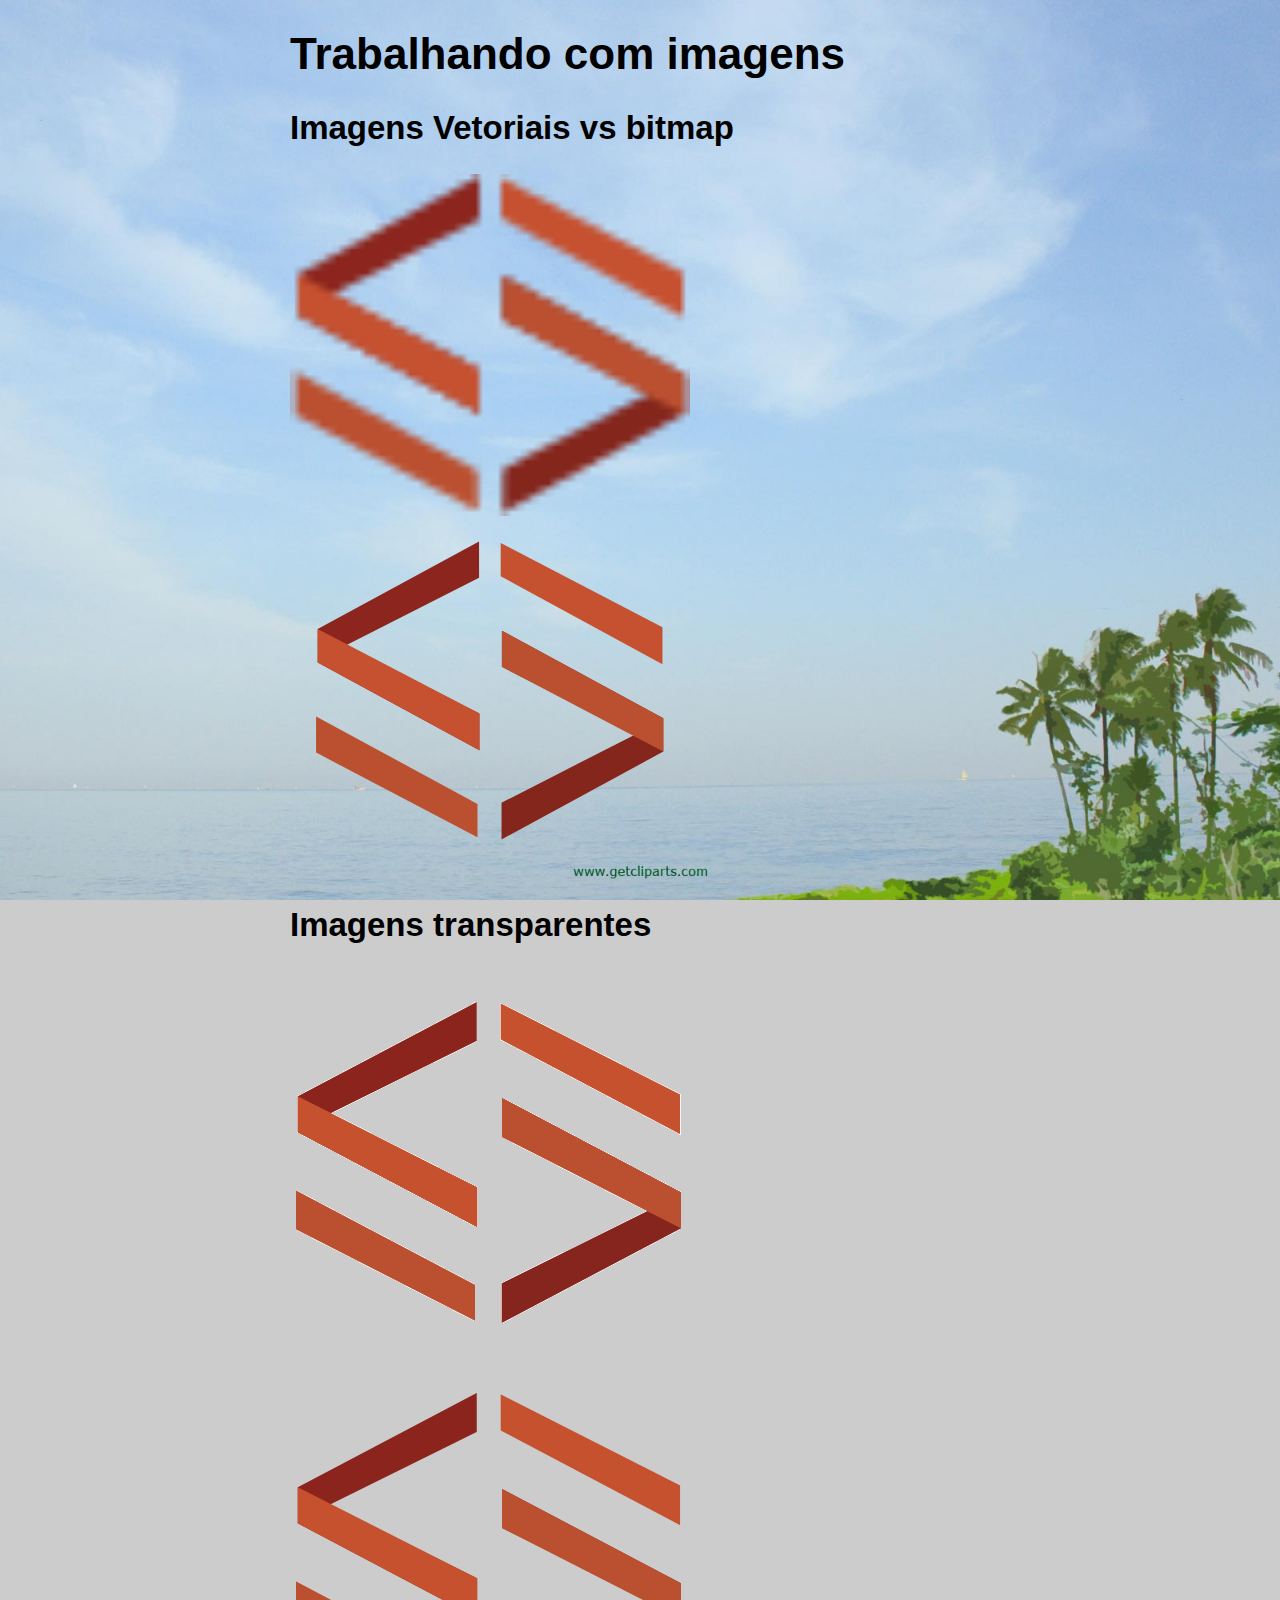
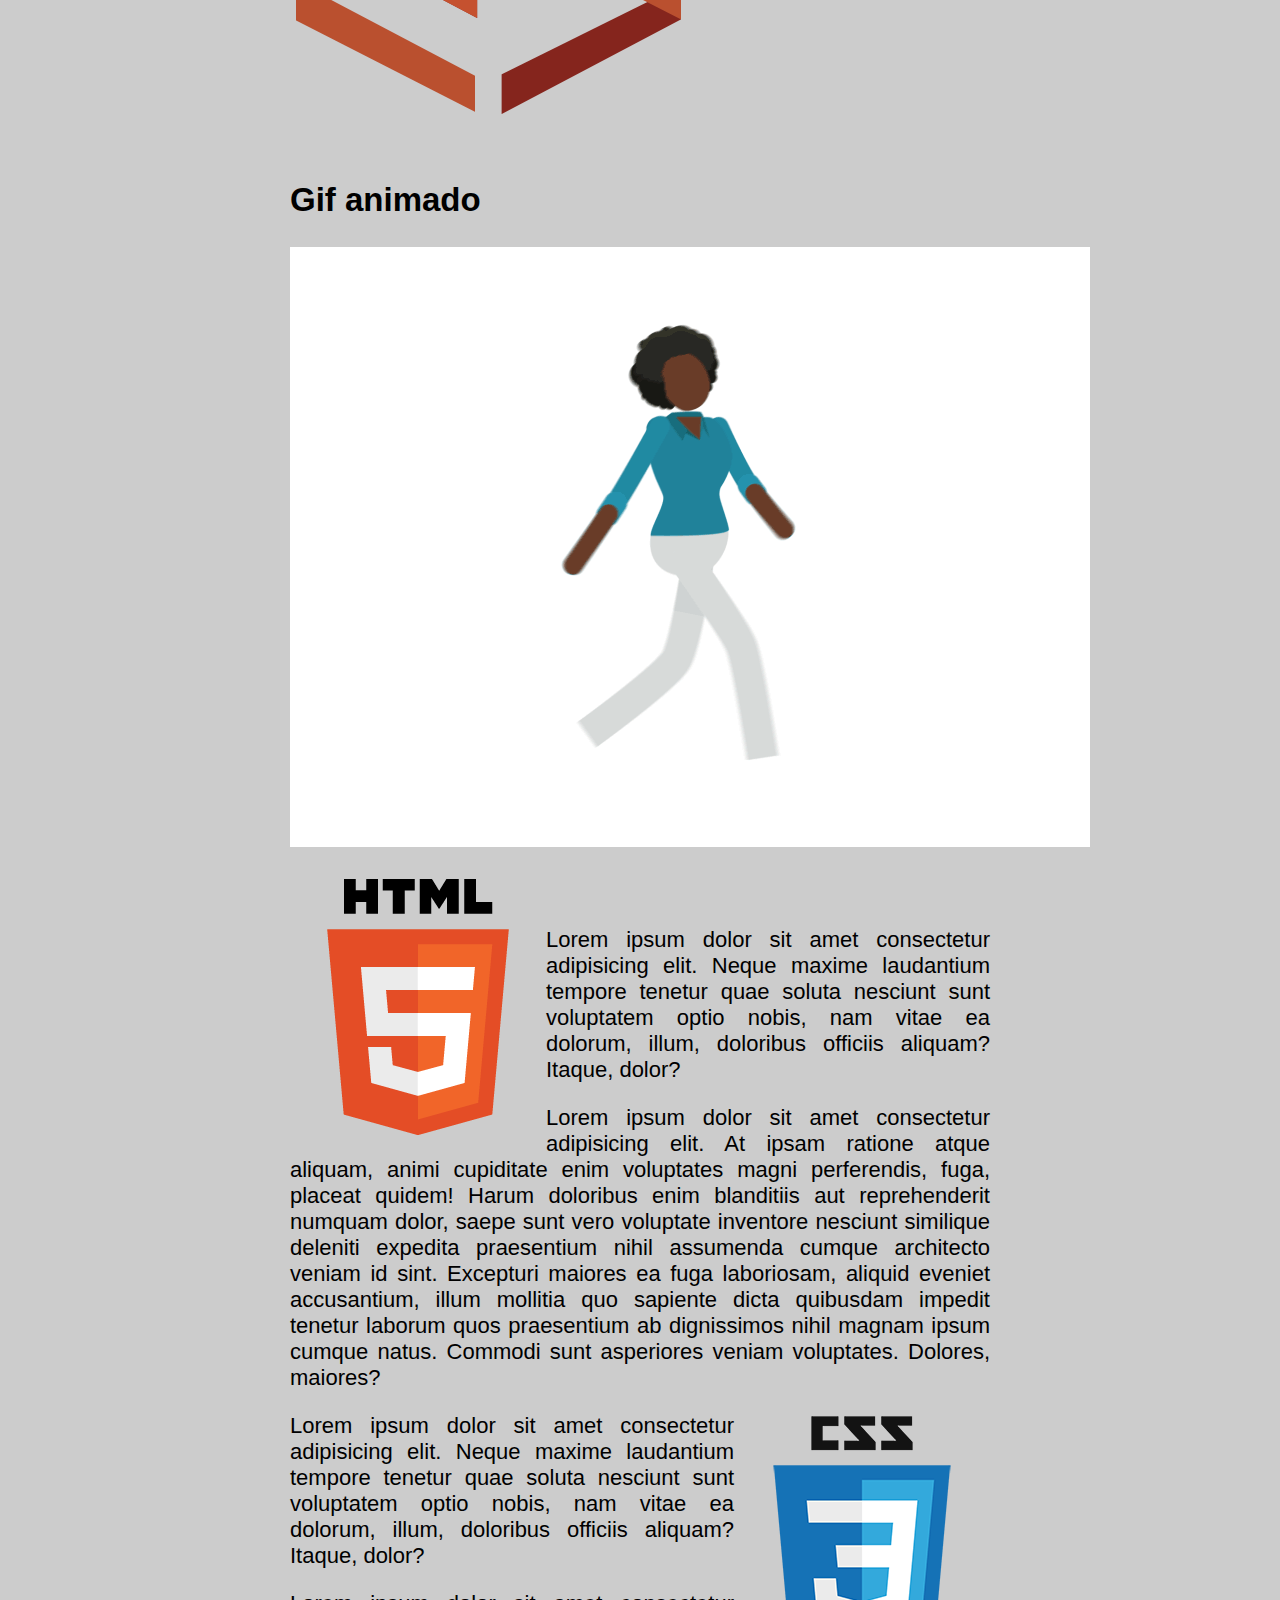
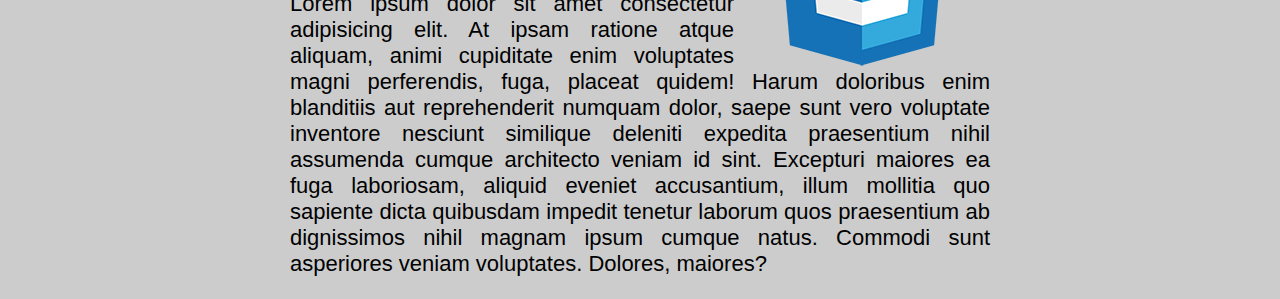
==== introducao-imagem/introducao.html @ 2e4a9f30 "Trabalhando com imagens em css e HTML" ====
<!DOCTYPE html>
<html lang="pt-br">
<head>
    <meta charset="UTF-8">
    <title>Trabalhando com imagens</title>
    <meta author="Gilvane Amaro">
    <meta description="Aplicando imagens na paginas através do html e css">
    <style>
        .img-logo{
            width: 400px;
        }
        body{
            background-image: url("./imagens/bg.jpg");
            background-color: #ccc;
            font-family: sans-serif;
            font-size: 22px;
            width: 700px;
            margin: auto;

            background-repeat: no-repeat;
            background-attachment: fixed; /* Bloqueia que a imagem seja scrollada*/
            background-position: right bottom;/* Posiona a imagem no canto direito e inferiror como parte principal*/
            background-size: cover; /*mostra o tamanho total da imagem */

        }
        .img-html{
            float: left;
        }
        .img-css{
            float: right;
        }
        p{
            text-align: justify;
            line-height: 1,5;
        }
    </style>
</head>
<body>
    
    <h1>Trabalhando com imagens</h1>
    <h2>Imagens Vetoriais vs bitmap</h2>
    <img src="./imagens/logo_ser-frontend-ico.png" class="img-logo" alt="logotipo serfrontend">
    <br>
    <img src="./imagens/logo_ser-frontend-ico.svg" class="img-logo" alt="">

    <h2>Imagens transparentes</h2>
    <img src="./imagens/logo_ser-frontend-ico-transparente.gif" alt="">
    <br>
    <img src="./imagens/logo_ser-frontend-ico-transparente.png" alt="">

    <h2>Gif animado</h2>
    <img src="./imagens/walk.gif" alt="Pessoa andando">
    <br>
    <br>
    <img src="./imagens/html5.png" alt="" class="img-html">
    <br>
    <p>Lorem ipsum dolor sit amet consectetur adipisicing elit. Neque maxime laudantium tempore tenetur quae soluta nesciunt sunt voluptatem optio nobis, nam vitae ea dolorum, illum, doloribus officiis aliquam? Itaque, dolor?</p>
    <p>Lorem ipsum dolor sit amet consectetur adipisicing elit. At ipsam ratione atque aliquam, animi cupiditate enim voluptates magni perferendis, fuga, placeat quidem! Harum doloribus enim blanditiis aut reprehenderit numquam dolor, saepe sunt vero voluptate inventore nesciunt similique deleniti expedita praesentium nihil assumenda cumque architecto veniam id sint. Excepturi maiores ea fuga laboriosam, aliquid eveniet accusantium, illum mollitia quo sapiente dicta quibusdam impedit tenetur laborum quos praesentium ab dignissimos nihil magnam ipsum cumque natus. Commodi sunt asperiores veniam voluptates. Dolores, maiores?</p>
    <img src="./imagens/css3.png" alt="" class="img-css">
    <p>Lorem ipsum dolor sit amet consectetur adipisicing elit. Neque maxime laudantium tempore tenetur quae soluta nesciunt sunt voluptatem optio nobis, nam vitae ea dolorum, illum, doloribus officiis aliquam? Itaque, dolor?</p>
    <p>Lorem ipsum dolor sit amet consectetur adipisicing elit. At ipsam ratione atque aliquam, animi cupiditate enim voluptates magni perferendis, fuga, placeat quidem! Harum doloribus enim blanditiis aut reprehenderit numquam dolor, saepe sunt vero voluptate inventore nesciunt similique deleniti expedita praesentium nihil assumenda cumque architecto veniam id sint. Excepturi maiores ea fuga laboriosam, aliquid eveniet accusantium, illum mollitia quo sapiente dicta quibusdam impedit tenetur laborum quos praesentium ab dignissimos nihil magnam ipsum cumque natus. Commodi sunt asperiores veniam voluptates. Dolores, maiores?</p>
    

</body>
</html>
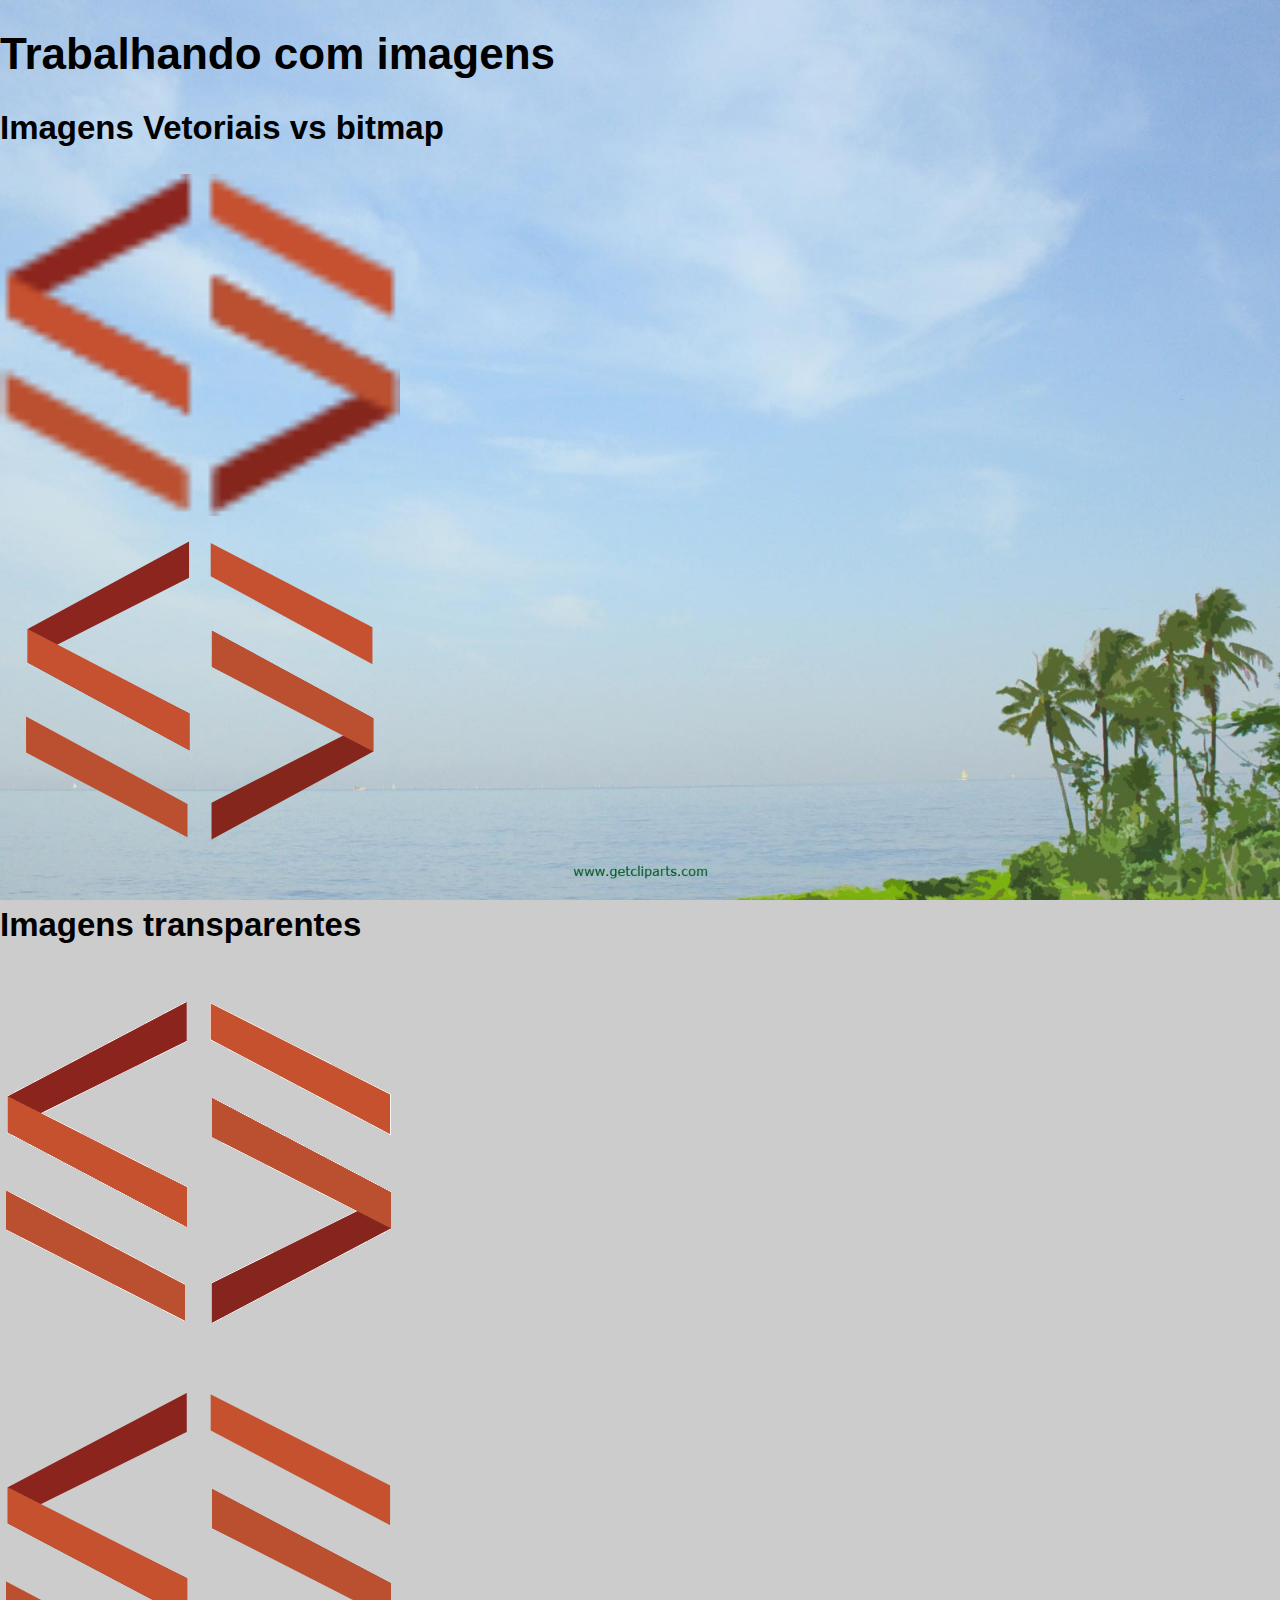
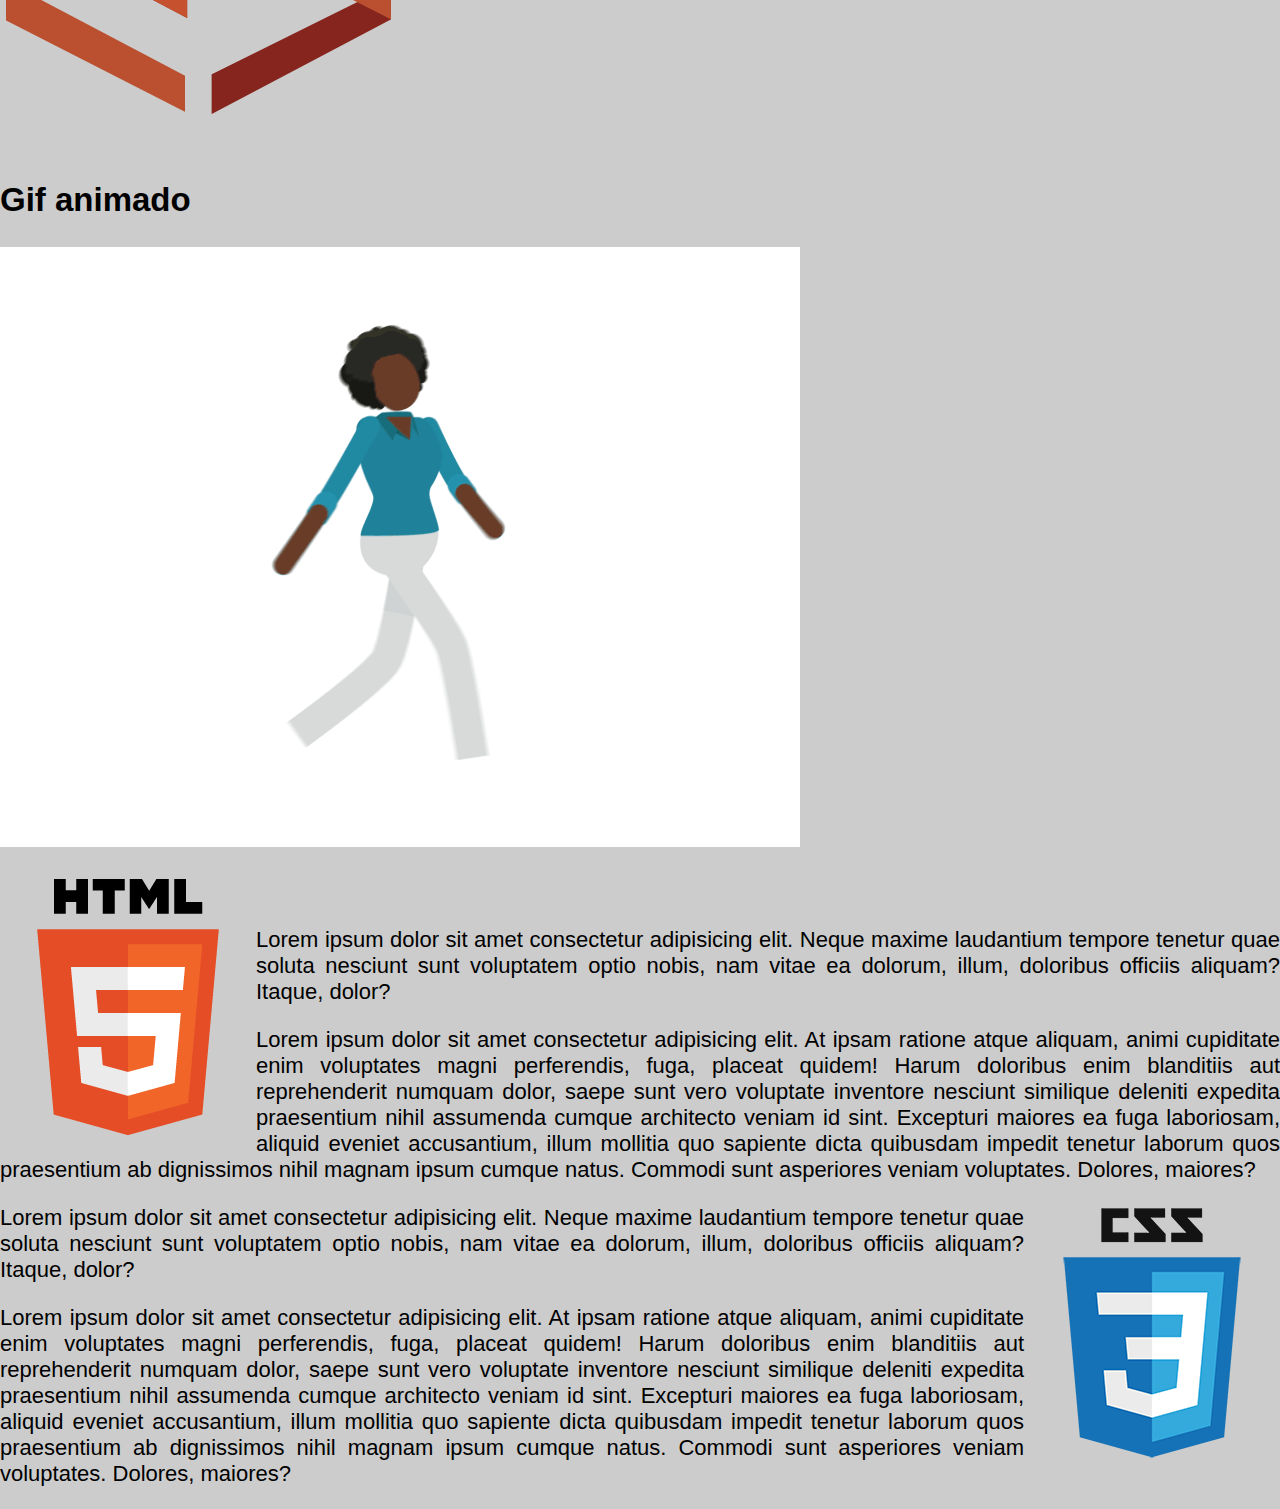
==== commit ebe17269: "Projeto 1 HTML e CSS" ====
--- a/introducao-imagem/introducao.html
+++ b/introducao-imagem/introducao.html
@@ -14,13 +14,13 @@
             background-color: #ccc;
             font-family: sans-serif;
             font-size: 22px;
-            width: 700px;
+            width: auto;
             margin: auto;
 
             background-repeat: no-repeat;
             background-attachment: fixed; /* Bloqueia que a imagem seja scrollada*/
             background-position: right bottom;/* Posiona a imagem no canto direito e inferiror como parte principal*/
-            background-size: cover; /*mostra o tamanho total da imagem */
+            background-size: cover; /*cobre o tamanho total da imagem */
 
         }
         .img-html{
